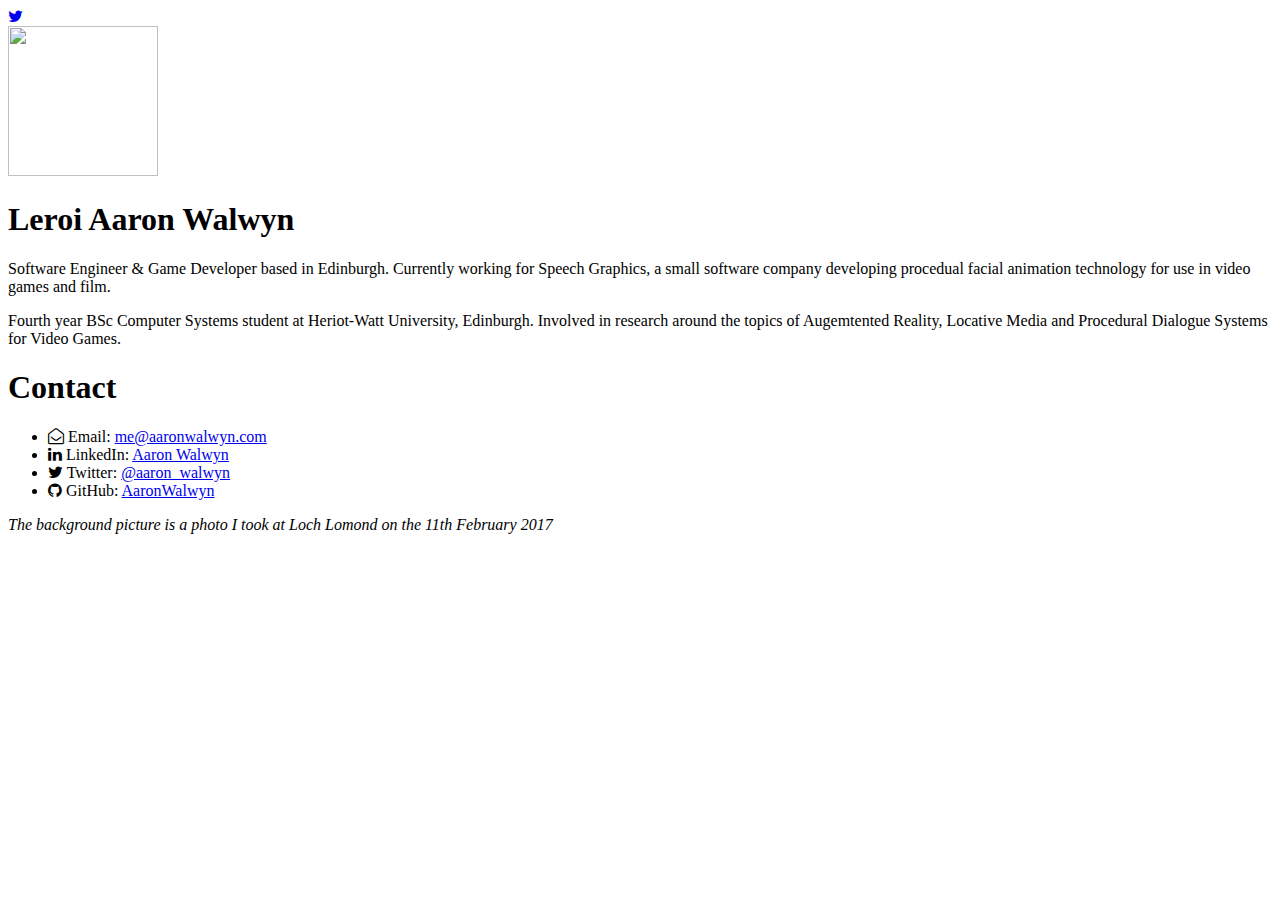
==== index.html @ 9915060c "Initial index commit" ====
<!DOCTYPE html>
<html lang="en">
  <head>
    <meta charset="utf-8">
    <meta http-equiv="X-UA-Compatible" content="IE=edge">
    <meta name="viewport" content="width=device-width, initial-scale=1">
    <!-- The above 3 meta tags *must* come first in the head; any other head content must come *after* these tags -->
    <title>Aaron Walwyn</title>

    <!-- Bootstrap -->
    <link href="css/bootstrap.min.css" rel="stylesheet">
    <link href="css/style.css" rel="stylesheet">
    <link rel="stylesheet" href="https://cdnjs.cloudflare.com/ajax/libs/font-awesome/4.7.0/css/font-awesome.min.css">


    <!-- HTML5 shim and Respond.js for IE8 support of HTML5 elements and media queries -->
    <!-- WARNING: Respond.js doesn't work if you view the page via file:// -->
    <!--[if lt IE 9]>
      <script src="https://oss.maxcdn.com/html5shiv/3.7.3/html5shiv.min.js"></script>
      <script src="https://oss.maxcdn.com/respond/1.4.2/respond.min.js"></script>
    <![endif]-->
  	</head>
  	<body>
        <aside class="floating-contact">
            <a href="https://twitter.com/AaronWalwynUK" target="_none"><i class="fa fa-twitter floating-contact-icon"></i></a>
        </aside>
    	<div class="fullscreen-wrapper">
      		<header class="info">
        		<img width="150px" height="150px" src="img/profile_picture_2.jpg" class="profile-picture">
        		<h1>Leroi Aaron Walwyn</h1>

        		<div id="bio">
                    <p>
                        Software Engineer & Game Developer based in Edinburgh. Currently working for Speech Graphics, 
                        a small software company developing procedual facial animation technology for use in video 
                        games and film.
                    </p>

                    <p>
                        Fourth year BSc Computer Systems student at Heriot-Watt University, Edinburgh. Involved 
                        in research around the topics of Augemtented Reality, Locative Media and Procedural Dialogue 
                        Systems for Video Games.
                    </p>
                </div>
      		</header>
    	</div>
		<div class="fullscreen-wrapper">
			<div id=contact>
				<h1>Contact</h1>
                <div class="content">
    				<ul>
    					<li><i class="fa fa-envelope-open-o"></i> Email: <a href="mailto:me@aaronwalwyn.com" target="_top">me@aaronwalwyn.com</a></li>
    					<li><i class="fa fa-linkedin"></i> LinkedIn: <a href="https://www.linkedin.com/in/aaron-walwyn-77942570">Aaron Walwyn</a></li>
    					<li><i class="fa fa-twitter"></i> Twitter: <a href="https://twitter.com/Aaron_Walwyn" target="_none">@aaron_walwyn</a></li>
    					<li><i class="fa fa-github"></i> GitHub: <a href="https://github.com/AaronWalwyn" target="_none">AaronWalwyn</a></li>
    				</ul>    				
                </div>
			</div>
		</div>
		<footer><p><i>The background picture is a photo I took at Loch Lomond on the 11th February 2017</i></p></footer>
    <!-- jQuery (necessary for Bootstrap's JavaScript plugins) -->
    <script src="https://ajax.googleapis.com/ajax/libs/jquery/1.12.4/jquery.min.js"></script>
    <!-- Include all compiled plugins (below), or include individual files as needed -->
    <script src="js/bootstrap.min.js"></script>
    <script src="js/main.js"></script>
    <script src="https://platform.twitter.com/widgets.js"></script>

    <script>
  (function(i,s,o,g,r,a,m){i['GoogleAnalyticsObject']=r;i[r]=i[r]||function(){
  (i[r].q=i[r].q||[]).push(arguments)},i[r].l=1*new Date();a=s.createElement(o),
  m=s.getElementsByTagName(o)[0];a.async=1;a.src=g;m.parentNode.insertBefore(a,m)
  })(window,document,'script','https://www.google-analytics.com/analytics.js','ga');

  ga('create', 'UA-36607965-3', 'auto');
  ga('send', 'pageview');

</script>
  </body>
</html>
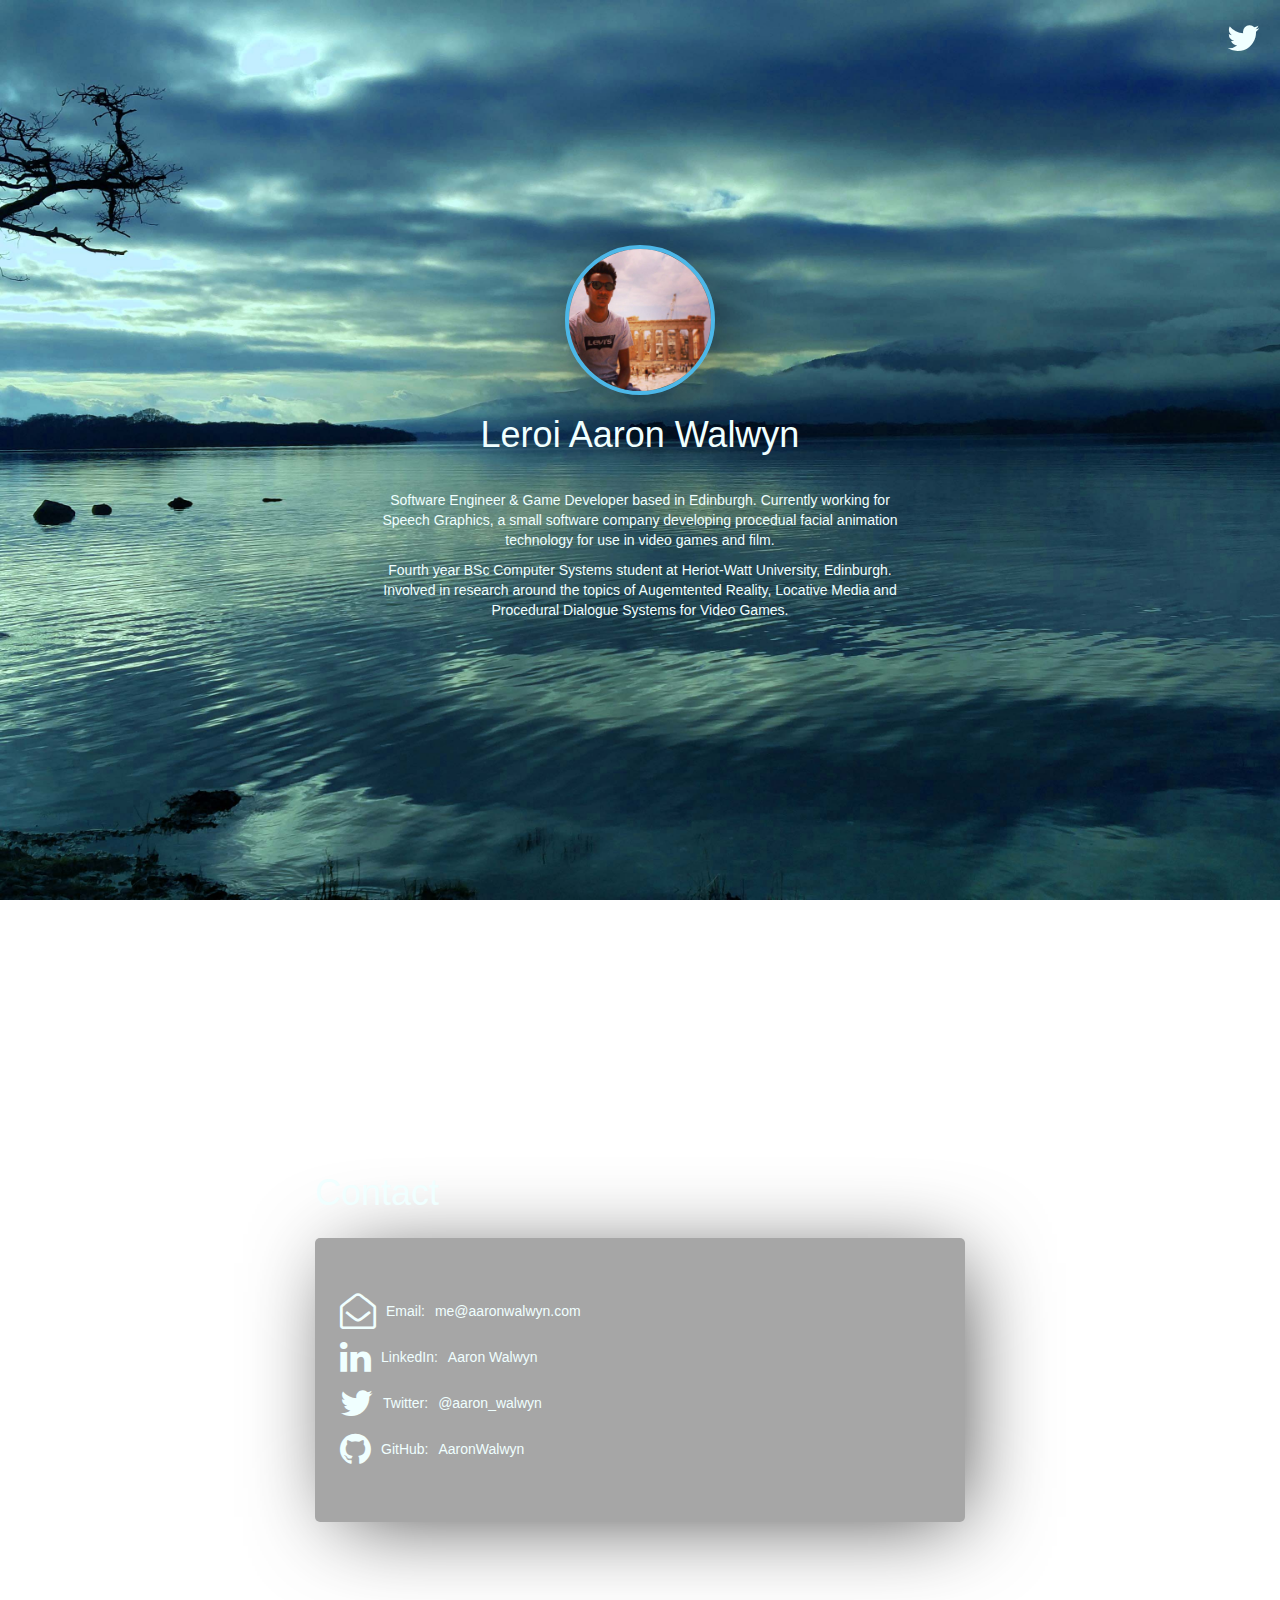
==== commit 2af80263: "Updated stylesheet reference in index" ====
--- a/index.html
+++ b/index.html
@@ -8,8 +8,8 @@
     <title>Aaron Walwyn</title>
 
     <!-- Bootstrap -->
-    <link href="css/bootstrap.min.css" rel="stylesheet">
-    <link href="css/style.css" rel="stylesheet">
+    <link rel="stylesheet" type="text/css" href="css/bootstrap.min.css" />
+    <link rel="stylesheet" type="text/css" href="css/style.css" />
     <link rel="stylesheet" href="https://cdnjs.cloudflare.com/ajax/libs/font-awesome/4.7.0/css/font-awesome.min.css">
 
 
--- a/css/style.css
+++ b/css/style.css
@@ -0,0 +1,311 @@
+html{
+	/* This image will be displayed fullscreen */
+	background:url('../img/background3.jpg') no-repeat center center;
+	min-height:100%;
+    background-repeat: no-repeat;
+	background-attachment: fixed;
+	/*background-size: 100vw auto;*/
+	background-size: cover;
+}
+
+body{
+	/* Workaround for some mobile browsers */
+	min-height:100%;
+
+	background-color: rgba(255, 255, 255, 0) !important;
+
+}
+
+.floating-contact {
+	float: top;
+	position: fixed;
+	top: 20px;
+    right: 20px;
+}
+
+.floating-contact-icon:hover {
+	color: #4099FF !important;
+}
+
+nav ul li:hover {
+	background-color: Azure;
+	color: black;
+	border-radius: 5px;
+}
+
+.profile-picture {
+	display: inline-block;
+    border-radius: 50%;
+    border: 4px solid #4cb7e8;
+
+    -webkit-box-shadow: 10px 10px 88px -15px rgba(0,0,0,0.75);
+    -moz-box-shadow: 10px 10px 88px -15px rgba(0,0,0,0.75);
+	box-shadow: 10px 10px 88px -15px rgba(0,0,0,0.75);
+}
+
+.fullscreen-wrapper {
+	min-height: 100vh;
+
+
+  	display: flex;
+  	align-items: center;
+  	justify-content: center;
+}
+
+header{
+	max-width: 50vw;
+	text-align: center;
+	color: Azure;
+}
+
+#full-bg-01 {
+	background: url('../img/projects/traderoute()/traderoute_03.png') no-repeat center center;
+	background-repeat: no-repeat;
+	background-attachment: fixed;
+	background-size: cover;
+
+	text-align: center ;
+	color: Azure;
+
+	-webkit-box-shadow: inset 0px 0px 100px 50px rgba(0,0,0,0.75);
+	-moz-box-shadow: inset 0px 0px 100px 50px rgba(0,0,0,0.75);
+	box-shadow: inset 0px 0px 100px 50px rgba(0,0,0,0.75);
+}
+
+#full-bg-02 {
+	background: url('../img/projects/thestorm/the_storm_01.png') no-repeat center center;
+	background-repeat: no-repeat;
+	background-attachment: fixed;
+	background-size: cover;
+
+	text-align: center ;
+	color: Azure;
+
+	-webkit-box-shadow: inset 0px 0px 100px 50px rgba(0,0,0,0.75);
+	-moz-box-shadow: inset 0px 0px 100px 50px rgba(0,0,0,0.75);
+	box-shadow: inset 0px 0px 100px 50px rgba(0,0,0,0.75);
+}
+
+#full-bg-03 {
+	background: url('../img/projects/mirage/stars.png') no-repeat center center;
+	background-repeat: no-repeat;
+	background-attachment: fixed;
+	background-size: cover;
+
+	text-align: center ;
+	color: Azure;
+
+	-webkit-box-shadow: inset 0px 0px 100px 50px rgba(0,0,0,0.75);
+	-moz-box-shadow: inset 0px 0px 100px 50px rgba(0,0,0,0.75);
+	box-shadow: inset 0px 0px 100px 50px rgba(0,0,0,0.75);
+}
+
+#full-bg-04 {
+	background: url('../img/hogcraft_bg.jpg') no-repeat center center;
+	background-repeat: no-repeat;
+	background-attachment: fixed;
+	background-size: cover;
+
+	text-align: center ;
+	color: Azure;
+
+	-webkit-box-shadow: inset 0px 0px 100px 50px rgba(0,0,0,0.75);
+	-moz-box-shadow: inset 0px 0px 100px 50px rgba(0,0,0,0.75);
+	box-shadow: inset 0px 0px 100px 50px rgba(0,0,0,0.75);
+}
+
+#resume, #contact, #portfolio, #publications {
+	margin: 150px;
+	padding: 25px;
+	/*background-color: rgba(0, 0, 0, 0.33);*/
+    border-radius: 10px;
+	width: 50vw;
+	min-width: 700px;
+	color: Azure;
+}
+
+
+#traderoute {
+	background: url('../img/traderoute_bg.jpg') no-repeat center center;;
+	background-size: cover;
+}
+
+#hogcraft {
+	background: url('../img/hogcraft_bg.jpg') no-repeat center center;
+	background-size: cover;
+}
+
+#defendtherocket {
+	background: url('../img/dtr_bg.jpg') no-repeat center center;
+	background-size: cover;
+}
+
+#sgavatar {
+	background: url('../img/speech-graphics_bg.jpg') no-repeat center center;
+	background-size: cover;
+}
+
+#thestorm {
+	background: url('../img/thestorm_bg.jpg') no-repeat center center;
+	background-size: cover;
+}
+
+/*.collapsed {
+	background-image: none !important;
+	background-color: rgba(0, 0, 0, 0.35) !important;
+}*/
+
+nav ul {
+	list-style: none;
+	padding: 0;
+	margin: 10px 0;
+}
+
+nav ul li {
+	display: inline-block;
+	padding: 5px 20px;
+}
+
+#bio {
+	padding: 25px 50px;
+}
+
+#twitter-widget-0 {
+	max-width: 450px !important;
+
+    -webkit-box-shadow: 10px 10px 88px -15px rgba(0,0,0,0.75);
+    -moz-box-shadow: 10px 10px 88px -15px rgba(0,0,0,0.75);
+	box-shadow: 10px 10px 88px -15px rgba(0,0,0,0.75);
+}
+
+footer {
+	text-align: center;
+	color: rgba(255, 255, 255, 0.32);
+}
+
+.wip {
+	text-align: center;
+	color: white;
+}
+
+.content {
+	color: Azure !important;
+
+  	margin: 25px 0;
+  	padding: 25px;
+
+	background-color: rgba(0, 0, 0, 0.35);
+
+	border-radius: 5px;
+
+    -webkit-box-shadow: 10px 10px 88px -15px rgba(0,0,0,0.75);
+    -moz-box-shadow: 10px 10px 88px -15px rgba(0,0,0,0.75);
+	box-shadow: 10px 10px 88px -15px rgba(0,0,0,0.75);
+}
+
+.project {
+	display: block;
+
+  	color: Azure !important;
+
+  	margin: 25px 0;
+  	padding: 25px;
+
+	min-height: 200px;
+	background-color: rgba(0, 0, 0, 0.35);
+
+	border-radius: 5px;
+
+    -webkit-box-shadow: 10px 10px 88px -15px rgba(0,0,0,0.75);
+    -moz-box-shadow: 10px 10px 88px -15px rgba(0,0,0,0.75);
+	box-shadow: 10px 10px 88px -15px rgba(0,0,0,0.75);
+}
+
+.pub-article {
+	display: block;
+
+  	color: Azure !important;
+
+  	margin: 25px 0;
+  	padding: 25px;
+
+	min-height: 75px;
+	background-color: rgba(0, 0, 0, 0.35);
+
+	border-radius: 5px;
+
+    -webkit-box-shadow: 10px 10px 88px -15px rgba(0,0,0,0.75);
+    -moz-box-shadow: 10px 10px 88px -15px rgba(0,0,0,0.75);
+	box-shadow: 10px 10px 88px -15px rgba(0,0,0,0.75);
+}
+
+.project .main {
+	display: flex;
+}
+
+.project .main div {
+	padding-left: 30px;
+}
+
+.project:hover {
+	background-color: rgba(0, 0, 0, 0.5);
+  	text-decoration: none;
+}
+
+.project:link, .project:visited, .project:active {
+    text-decoration: none;
+}
+
+.project .main div h3 {
+	margin-top: 0;
+}
+
+.project-links {
+	list-style-type: none;
+	padding: 10px 0;
+}
+
+.project-links li a {
+	color: Azure;
+}
+
+.project-img-sml {
+	width: 20%;
+	margin: 5px 2%;
+}
+
+.project-img-md {
+	width: 40%;
+	margin: 5px 2.5%;
+}
+
+.project-img-lrg {
+	width: 100%;
+}
+
+.fa {
+	color: Azure;
+	font-size: 36px !important;
+}
+
+#contact ul {
+	list-style: none;
+	padding: 0;
+	margin: 25px 0;
+}
+
+#contact ul li {
+	padding: 5px 0;
+	display: flex;
+	align-items: center;
+	color: Azure !important;
+}
+
+#contact ul li i {
+	margin-right: 10px;
+}
+
+#contact ul li a {
+	padding-left: 10px !important;
+	color: Azure !important;
+}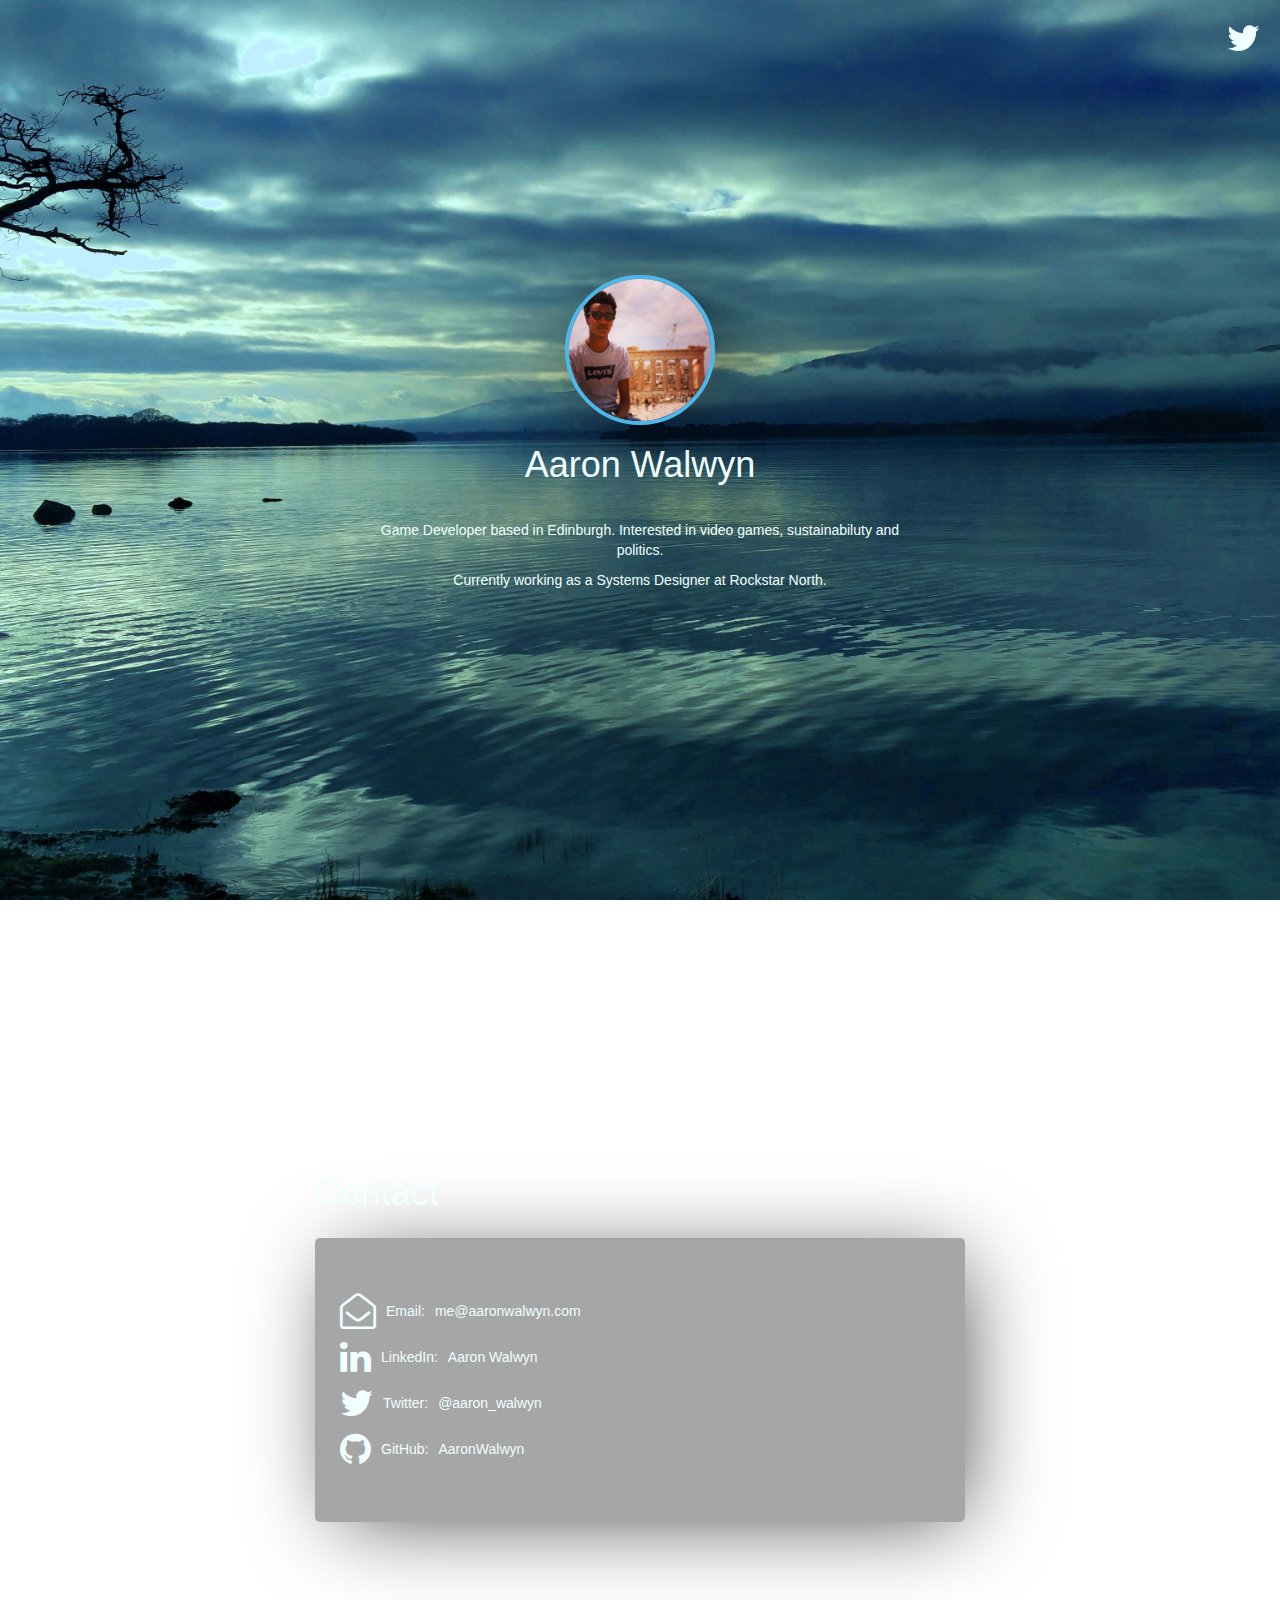
==== commit 6fc81aef: "Quick tidy of files and source" ====
--- a/index.html
+++ b/index.html
@@ -1,79 +1,87 @@
 <!DOCTYPE html>
 <html lang="en">
-  <head>
-    <meta charset="utf-8">
-    <meta http-equiv="X-UA-Compatible" content="IE=edge">
-    <meta name="viewport" content="width=device-width, initial-scale=1">
-    <!-- The above 3 meta tags *must* come first in the head; any other head content must come *after* these tags -->
-    <title>Aaron Walwyn</title>
 
-    <!-- Bootstrap -->
-    <link rel="stylesheet" type="text/css" href="css/bootstrap.min.css" />
-    <link rel="stylesheet" type="text/css" href="css/style.css" />
-    <link rel="stylesheet" href="https://cdnjs.cloudflare.com/ajax/libs/font-awesome/4.7.0/css/font-awesome.min.css">
+<head>
+  <!--Meta Data-->
+  <meta charset="utf-8">
+  <meta http-equiv="X-UA-Compatible" content="IE=edge">
+  <meta name="viewport" content="width=device-width, initial-scale=1">
+  <!-- The above 3 meta tags *must* come first in the head; any other head content must come *after* these tags -->
 
+  <!--Title & Favicon-->
+  <title>Aaron Walwyn</title>
+  <link rel="apple-touch-icon" sizes="180x180" href="img/apple-touch-icon.png">
+  <link rel="icon" type="image/png" sizes="32x32" href="img/favicon-32x32.png">
+  <link rel="icon" type="image/png" sizes="16x16" href="img/favicon-16x16.png">
+  <link rel="manifest" href="site.webmanifest">
 
-    <!-- HTML5 shim and Respond.js for IE8 support of HTML5 elements and media queries -->
-    <!-- WARNING: Respond.js doesn't work if you view the page via file:// -->
-    <!--[if lt IE 9]>
-      <script src="https://oss.maxcdn.com/html5shiv/3.7.3/html5shiv.min.js"></script>
-      <script src="https://oss.maxcdn.com/respond/1.4.2/respond.min.js"></script>
-    <![endif]-->
-  	</head>
-  	<body>
-        <aside class="floating-contact">
-            <a href="https://twitter.com/AaronWalwynUK" target="_none"><i class="fa fa-twitter floating-contact-icon"></i></a>
-        </aside>
-    	<div class="fullscreen-wrapper">
-      		<header class="info">
-        		<img width="150px" height="150px" src="img/profile_picture_2.jpg" class="profile-picture">
-        		<h1>Leroi Aaron Walwyn</h1>
+  <!--Style-->
+  <link rel="stylesheet" type="text/css" href="css/bootstrap.min.css" />
+  <link rel="stylesheet" type="text/css" href="css/style.css" />
+  <link rel="stylesheet" type="text/css"
+    href="https://cdnjs.cloudflare.com/ajax/libs/font-awesome/4.7.0/css/font-awesome.min.css">
 
-        		<div id="bio">
-                    <p>
-                        Software Engineer & Game Developer based in Edinburgh. Currently working for Speech Graphics, 
-                        a small software company developing procedual facial animation technology for use in video 
-                        games and film.
-                    </p>
+</head>
 
-                    <p>
-                        Fourth year BSc Computer Systems student at Heriot-Watt University, Edinburgh. Involved 
-                        in research around the topics of Augemtented Reality, Locative Media and Procedural Dialogue 
-                        Systems for Video Games.
-                    </p>
-                </div>
-      		</header>
-    	</div>
-		<div class="fullscreen-wrapper">
-			<div id=contact>
-				<h1>Contact</h1>
-                <div class="content">
-    				<ul>
-    					<li><i class="fa fa-envelope-open-o"></i> Email: <a href="mailto:me@aaronwalwyn.com" target="_top">me@aaronwalwyn.com</a></li>
-    					<li><i class="fa fa-linkedin"></i> LinkedIn: <a href="https://www.linkedin.com/in/aaron-walwyn-77942570">Aaron Walwyn</a></li>
-    					<li><i class="fa fa-twitter"></i> Twitter: <a href="https://twitter.com/Aaron_Walwyn" target="_none">@aaron_walwyn</a></li>
-    					<li><i class="fa fa-github"></i> GitHub: <a href="https://github.com/AaronWalwyn" target="_none">AaronWalwyn</a></li>
-    				</ul>    				
-                </div>
-			</div>
-		</div>
-		<footer><p><i>The background picture is a photo I took at Loch Lomond on the 11th February 2017</i></p></footer>
-    <!-- jQuery (necessary for Bootstrap's JavaScript plugins) -->
-    <script src="https://ajax.googleapis.com/ajax/libs/jquery/1.12.4/jquery.min.js"></script>
-    <!-- Include all compiled plugins (below), or include individual files as needed -->
-    <script src="js/bootstrap.min.js"></script>
-    <script src="js/main.js"></script>
-    <script src="https://platform.twitter.com/widgets.js"></script>
+<body>
+  <aside class="floating-contact">
+    <a href="https://twitter.com/AaronWalwynUK" target="_none"><i class="fa fa-twitter floating-contact-icon"></i></a>
+  </aside>
+  <div class="fullscreen-wrapper">
+    <header class="info">
+      <img width="150px" height="150px" src="img/profile_picture_2.jpg" class="profile-picture">
+      <h1>Aaron Walwyn</h1>
 
-    <script>
-  (function(i,s,o,g,r,a,m){i['GoogleAnalyticsObject']=r;i[r]=i[r]||function(){
-  (i[r].q=i[r].q||[]).push(arguments)},i[r].l=1*new Date();a=s.createElement(o),
-  m=s.getElementsByTagName(o)[0];a.async=1;a.src=g;m.parentNode.insertBefore(a,m)
-  })(window,document,'script','https://www.google-analytics.com/analytics.js','ga');
+      <div id="bio">
+        <p>
+          Game Developer based in Edinburgh. Interested in video games, sustainabiluty and politics.
+        </p>
 
-  ga('create', 'UA-36607965-3', 'auto');
-  ga('send', 'pageview');
+        <p>
+          Currently working as a Systems Designer at Rockstar North.
+        </p>
+      </div>
+    </header>
+  </div>
+  <div class="fullscreen-wrapper">
+    <div id=contact>
+      <h1>Contact</h1>
+      <div class="content">
+        <ul>
+          <li><i class="fa fa-envelope-open-o"></i> Email: <a href="mailto:me@aaronwalwyn.com"
+              target="_top">me@aaronwalwyn.com</a></li>
+          <li><i class="fa fa-linkedin"></i> LinkedIn: <a href="https://www.linkedin.com/in/aaron-walwyn-77942570">Aaron
+              Walwyn</a></li>
+          <li><i class="fa fa-twitter"></i> Twitter: <a href="https://twitter.com/Aaron_Walwyn"
+              target="_none">@aaron_walwyn</a></li>
+          <li><i class="fa fa-github"></i> GitHub: <a href="https://github.com/AaronWalwyn"
+              target="_none">AaronWalwyn</a></li>
+        </ul>
+      </div>
+    </div>
+  </div>
+  <footer>
+    <p><i>The background picture is a photo I took at Loch Lomond on the 11th February 2017</i></p>
+  </footer>
+  <!-- jQuery (necessary for Bootstrap's JavaScript plugins) -->
+  <script src="https://ajax.googleapis.com/ajax/libs/jquery/1.12.4/jquery.min.js"></script>
+  <!-- Include all compiled plugins (below), or include individual files as needed -->
+  <script src="js/bootstrap.min.js"></script>
+  <script src="js/main.js"></script>
+  <script src="https://platform.twitter.com/widgets.js"></script>
 
-</script>
-  </body>
+  <script>
+    (function (i, s, o, g, r, a, m) {
+    i['GoogleAnalyticsObject'] = r; i[r] = i[r] || function () {
+      (i[r].q = i[r].q || []).push(arguments)
+    }, i[r].l = 1 * new Date(); a = s.createElement(o),
+      m = s.getElementsByTagName(o)[0]; a.async = 1; a.src = g; m.parentNode.insertBefore(a, m)
+    })(window, document, 'script', 'https://www.google-analytics.com/analytics.js', 'ga');
+
+    ga('create', 'UA-36607965-3', 'auto');
+    ga('send', 'pageview');
+
+  </script>
+</body>
+
 </html>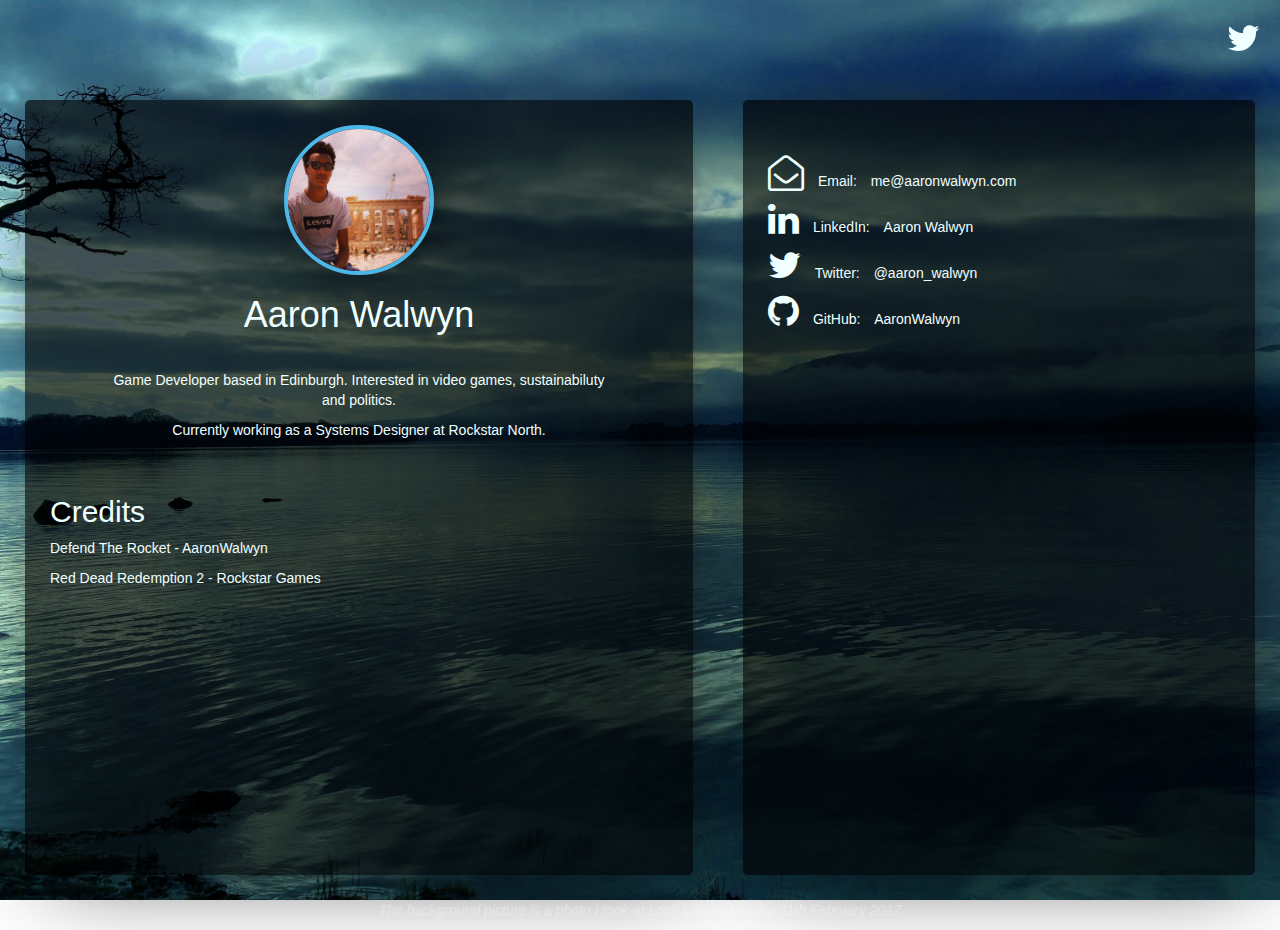
==== commit 30117855: "Updated to new style/layout" ====
--- a/index.html
+++ b/index.html
@@ -28,36 +28,34 @@
     <a href="https://twitter.com/AaronWalwynUK" target="_none"><i class="fa fa-twitter floating-contact-icon"></i></a>
   </aside>
   <div class="fullscreen-wrapper">
-    <header class="info">
-      <img width="150px" height="150px" src="img/profile_picture_2.jpg" class="profile-picture">
-      <h1>Aaron Walwyn</h1>
-
-      <div id="bio">
-        <p>
-          Game Developer based in Edinburgh. Interested in video games, sustainabiluty and politics.
-        </p>
-
-        <p>
-          Currently working as a Systems Designer at Rockstar North.
-        </p>
+    <div class="content"> <!-- Name/Bio/Credits -->
+      <header class="info">
+        <img width="150px" height="150px" src="img/profile_picture_2.jpg" class="profile-picture">
+        <h1>Aaron Walwyn</h1>
+        <div id="bio">
+          <p>Game Developer based in Edinburgh. Interested in video games, sustainabiluty and politics.</p>
+          <p>Currently working as a Systems Designer at Rockstar North.</p>
+        </div>
+      </header>
+      <div id=credits>
+        <h2>Credits</h2>
+        <div>
+          <p>Defend The Rocket - AaronWalwyn</p>
+          <p>Red Dead Redemption 2 - Rockstar Games</p>
+        </div>
       </div>
-    </header>
-  </div>
-  <div class="fullscreen-wrapper">
-    <div id=contact>
-      <h1>Contact</h1>
-      <div class="content">
-        <ul>
-          <li><i class="fa fa-envelope-open-o"></i> Email: <a href="mailto:me@aaronwalwyn.com"
-              target="_top">me@aaronwalwyn.com</a></li>
-          <li><i class="fa fa-linkedin"></i> LinkedIn: <a href="https://www.linkedin.com/in/aaron-walwyn-77942570">Aaron
-              Walwyn</a></li>
-          <li><i class="fa fa-twitter"></i> Twitter: <a href="https://twitter.com/Aaron_Walwyn"
-              target="_none">@aaron_walwyn</a></li>
-          <li><i class="fa fa-github"></i> GitHub: <a href="https://github.com/AaronWalwyn"
-              target="_none">AaronWalwyn</a></li>
-        </ul>
-      </div>
+    </div>
+    <div class="content" id="contact"> <!-- Contact -->
+      <ul>
+        <li><i class="fa fa-envelope-open-o"></i> Email: <a href="mailto:me@aaronwalwyn.com"
+            target="_top">me@aaronwalwyn.com</a></li>
+        <li><i class="fa fa-linkedin"></i> LinkedIn: <a href="https://www.linkedin.com/in/aaron-walwyn-77942570">Aaron
+            Walwyn</a></li>
+        <li><i class="fa fa-twitter"></i> Twitter: <a href="https://twitter.com/Aaron_Walwyn"
+            target="_none">@aaron_walwyn</a></li>
+        <li><i class="fa fa-github"></i> GitHub: <a href="https://github.com/AaronWalwyn"
+            target="_none">AaronWalwyn</a></li>
+      </ul>
     </div>
   </div>
   <footer>
@@ -72,10 +70,10 @@
 
   <script>
     (function (i, s, o, g, r, a, m) {
-    i['GoogleAnalyticsObject'] = r; i[r] = i[r] || function () {
-      (i[r].q = i[r].q || []).push(arguments)
-    }, i[r].l = 1 * new Date(); a = s.createElement(o),
-      m = s.getElementsByTagName(o)[0]; a.async = 1; a.src = g; m.parentNode.insertBefore(a, m)
+      i['GoogleAnalyticsObject'] = r; i[r] = i[r] || function () {
+        (i[r].q = i[r].q || []).push(arguments)
+      }, i[r].l = 1 * new Date(); a = s.createElement(o),
+        m = s.getElementsByTagName(o)[0]; a.async = 1; a.src = g; m.parentNode.insertBefore(a, m)
     })(window, document, 'script', 'https://www.google-analytics.com/analytics.js', 'ga');
 
     ga('create', 'UA-36607965-3', 'auto');
--- a/css/style.css
+++ b/css/style.css
@@ -13,7 +13,6 @@
 	min-height:100%;
 
 	background-color: rgba(255, 255, 255, 0) !important;
-
 }
 
 .floating-contact {
@@ -25,6 +24,11 @@
 
 .floating-contact-icon:hover {
 	color: #4099FF !important;
+}
+
+.fa {
+	color: Azure;
+	font-size: 36px !important;
 }
 
 nav ul li:hover {
@@ -46,9 +50,9 @@
 .fullscreen-wrapper {
 	min-height: 100vh;
 
+	padding-top: 75px;
 
   	display: flex;
-  	align-items: center;
   	justify-content: center;
 }
 
@@ -58,124 +62,8 @@
 	color: Azure;
 }
 
-#full-bg-01 {
-	background: url('../img/projects/traderoute()/traderoute_03.png') no-repeat center center;
-	background-repeat: no-repeat;
-	background-attachment: fixed;
-	background-size: cover;
-
-	text-align: center ;
-	color: Azure;
-
-	-webkit-box-shadow: inset 0px 0px 100px 50px rgba(0,0,0,0.75);
-	-moz-box-shadow: inset 0px 0px 100px 50px rgba(0,0,0,0.75);
-	box-shadow: inset 0px 0px 100px 50px rgba(0,0,0,0.75);
-}
-
-#full-bg-02 {
-	background: url('../img/projects/thestorm/the_storm_01.png') no-repeat center center;
-	background-repeat: no-repeat;
-	background-attachment: fixed;
-	background-size: cover;
-
-	text-align: center ;
-	color: Azure;
-
-	-webkit-box-shadow: inset 0px 0px 100px 50px rgba(0,0,0,0.75);
-	-moz-box-shadow: inset 0px 0px 100px 50px rgba(0,0,0,0.75);
-	box-shadow: inset 0px 0px 100px 50px rgba(0,0,0,0.75);
-}
-
-#full-bg-03 {
-	background: url('../img/projects/mirage/stars.png') no-repeat center center;
-	background-repeat: no-repeat;
-	background-attachment: fixed;
-	background-size: cover;
-
-	text-align: center ;
-	color: Azure;
-
-	-webkit-box-shadow: inset 0px 0px 100px 50px rgba(0,0,0,0.75);
-	-moz-box-shadow: inset 0px 0px 100px 50px rgba(0,0,0,0.75);
-	box-shadow: inset 0px 0px 100px 50px rgba(0,0,0,0.75);
-}
-
-#full-bg-04 {
-	background: url('../img/hogcraft_bg.jpg') no-repeat center center;
-	background-repeat: no-repeat;
-	background-attachment: fixed;
-	background-size: cover;
-
-	text-align: center ;
-	color: Azure;
-
-	-webkit-box-shadow: inset 0px 0px 100px 50px rgba(0,0,0,0.75);
-	-moz-box-shadow: inset 0px 0px 100px 50px rgba(0,0,0,0.75);
-	box-shadow: inset 0px 0px 100px 50px rgba(0,0,0,0.75);
-}
-
-#resume, #contact, #portfolio, #publications {
-	margin: 150px;
-	padding: 25px;
-	/*background-color: rgba(0, 0, 0, 0.33);*/
-    border-radius: 10px;
-	width: 50vw;
-	min-width: 700px;
-	color: Azure;
-}
-
-
-#traderoute {
-	background: url('../img/traderoute_bg.jpg') no-repeat center center;;
-	background-size: cover;
-}
-
-#hogcraft {
-	background: url('../img/hogcraft_bg.jpg') no-repeat center center;
-	background-size: cover;
-}
-
-#defendtherocket {
-	background: url('../img/dtr_bg.jpg') no-repeat center center;
-	background-size: cover;
-}
-
-#sgavatar {
-	background: url('../img/speech-graphics_bg.jpg') no-repeat center center;
-	background-size: cover;
-}
-
-#thestorm {
-	background: url('../img/thestorm_bg.jpg') no-repeat center center;
-	background-size: cover;
-}
-
-/*.collapsed {
-	background-image: none !important;
-	background-color: rgba(0, 0, 0, 0.35) !important;
-}*/
-
-nav ul {
-	list-style: none;
-	padding: 0;
-	margin: 10px 0;
-}
-
-nav ul li {
-	display: inline-block;
-	padding: 5px 20px;
-}
-
 #bio {
 	padding: 25px 50px;
-}
-
-#twitter-widget-0 {
-	max-width: 450px !important;
-
-    -webkit-box-shadow: 10px 10px 88px -15px rgba(0,0,0,0.75);
-    -moz-box-shadow: 10px 10px 88px -15px rgba(0,0,0,0.75);
-	box-shadow: 10px 10px 88px -15px rgba(0,0,0,0.75);
 }
 
 footer {
@@ -183,109 +71,25 @@
 	color: rgba(255, 255, 255, 0.32);
 }
 
-.wip {
-	text-align: center;
-	color: white;
-}
 
 .content {
+
+	display: inline-block;
+
 	color: Azure !important;
 
-  	margin: 25px 0;
+  	margin: 25px;
   	padding: 25px;
 
-	background-color: rgba(0, 0, 0, 0.35);
+	background-color: rgba(0, 0, 0, 0.67);
 
 	border-radius: 5px;
 
     -webkit-box-shadow: 10px 10px 88px -15px rgba(0,0,0,0.75);
     -moz-box-shadow: 10px 10px 88px -15px rgba(0,0,0,0.75);
 	box-shadow: 10px 10px 88px -15px rgba(0,0,0,0.75);
-}
 
-.project {
-	display: block;
-
-  	color: Azure !important;
-
-  	margin: 25px 0;
-  	padding: 25px;
-
-	min-height: 200px;
-	background-color: rgba(0, 0, 0, 0.35);
-
-	border-radius: 5px;
-
-    -webkit-box-shadow: 10px 10px 88px -15px rgba(0,0,0,0.75);
-    -moz-box-shadow: 10px 10px 88px -15px rgba(0,0,0,0.75);
-	box-shadow: 10px 10px 88px -15px rgba(0,0,0,0.75);
-}
-
-.pub-article {
-	display: block;
-
-  	color: Azure !important;
-
-  	margin: 25px 0;
-  	padding: 25px;
-
-	min-height: 75px;
-	background-color: rgba(0, 0, 0, 0.35);
-
-	border-radius: 5px;
-
-    -webkit-box-shadow: 10px 10px 88px -15px rgba(0,0,0,0.75);
-    -moz-box-shadow: 10px 10px 88px -15px rgba(0,0,0,0.75);
-	box-shadow: 10px 10px 88px -15px rgba(0,0,0,0.75);
-}
-
-.project .main {
-	display: flex;
-}
-
-.project .main div {
-	padding-left: 30px;
-}
-
-.project:hover {
-	background-color: rgba(0, 0, 0, 0.5);
-  	text-decoration: none;
-}
-
-.project:link, .project:visited, .project:active {
-    text-decoration: none;
-}
-
-.project .main div h3 {
-	margin-top: 0;
-}
-
-.project-links {
-	list-style-type: none;
-	padding: 10px 0;
-}
-
-.project-links li a {
-	color: Azure;
-}
-
-.project-img-sml {
-	width: 20%;
-	margin: 5px 2%;
-}
-
-.project-img-md {
-	width: 40%;
-	margin: 5px 2.5%;
-}
-
-.project-img-lrg {
-	width: 100%;
-}
-
-.fa {
-	color: Azure;
-	font-size: 36px !important;
+	min-width: 40vw;
 }
 
 #contact ul {
@@ -296,8 +100,8 @@
 
 #contact ul li {
 	padding: 5px 0;
-	display: flex;
-	align-items: center;
+	/*display: flex;
+	align-items: center;*/
 	color: Azure !important;
 }
 
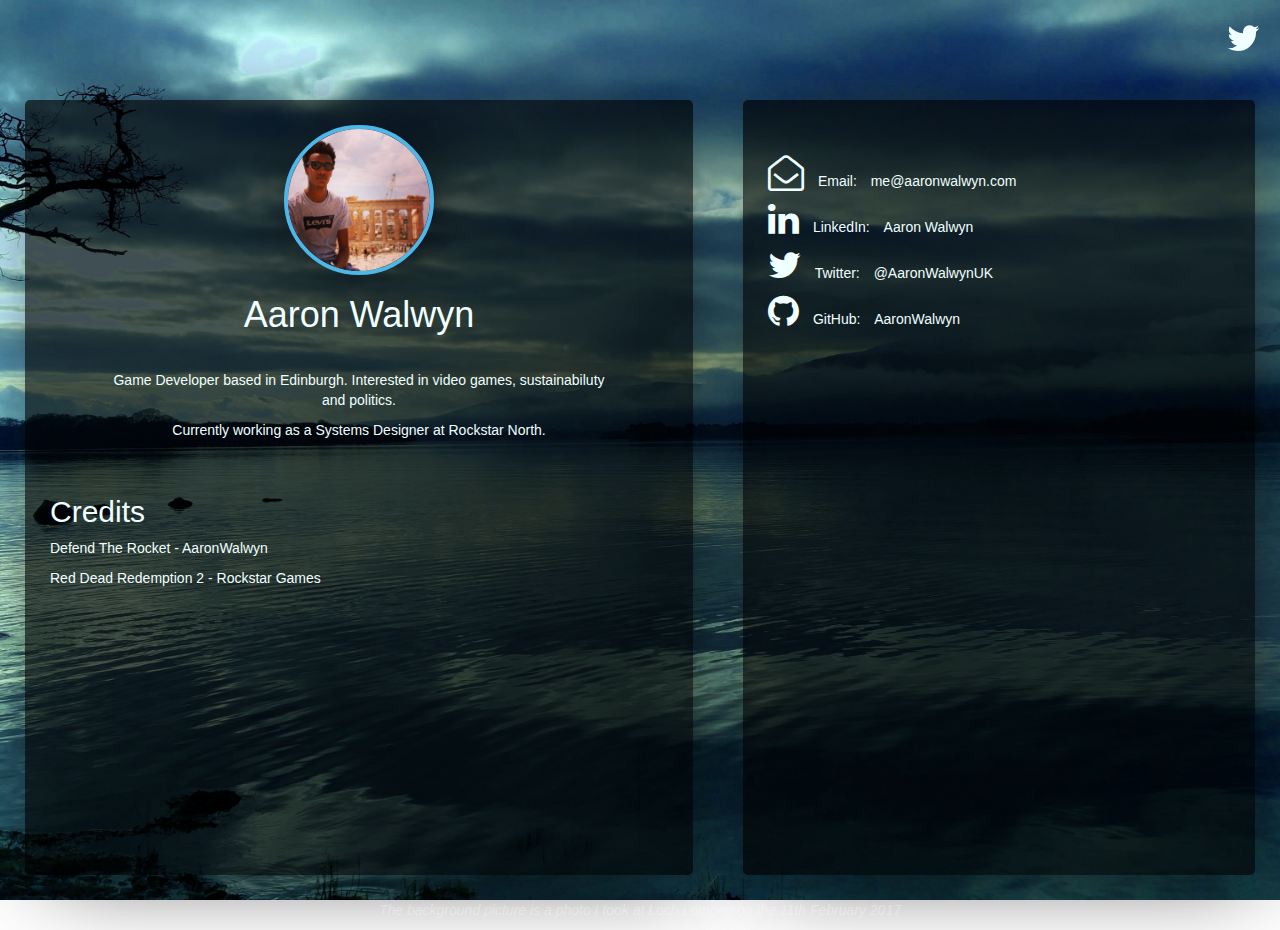
==== commit 0c33bbf3: "Updated incorrect twitter link" ====
--- a/index.html
+++ b/index.html
@@ -51,8 +51,8 @@
             target="_top">me@aaronwalwyn.com</a></li>
         <li><i class="fa fa-linkedin"></i> LinkedIn: <a href="https://www.linkedin.com/in/aaron-walwyn-77942570">Aaron
             Walwyn</a></li>
-        <li><i class="fa fa-twitter"></i> Twitter: <a href="https://twitter.com/Aaron_Walwyn"
-            target="_none">@aaron_walwyn</a></li>
+        <li><i class="fa fa-twitter"></i> Twitter: <a href="https://twitter.com/AaronWalwynUK"
+            target="_none">@AaronWalwynUK</a></li>
         <li><i class="fa fa-github"></i> GitHub: <a href="https://github.com/AaronWalwyn"
             target="_none">AaronWalwyn</a></li>
       </ul>
